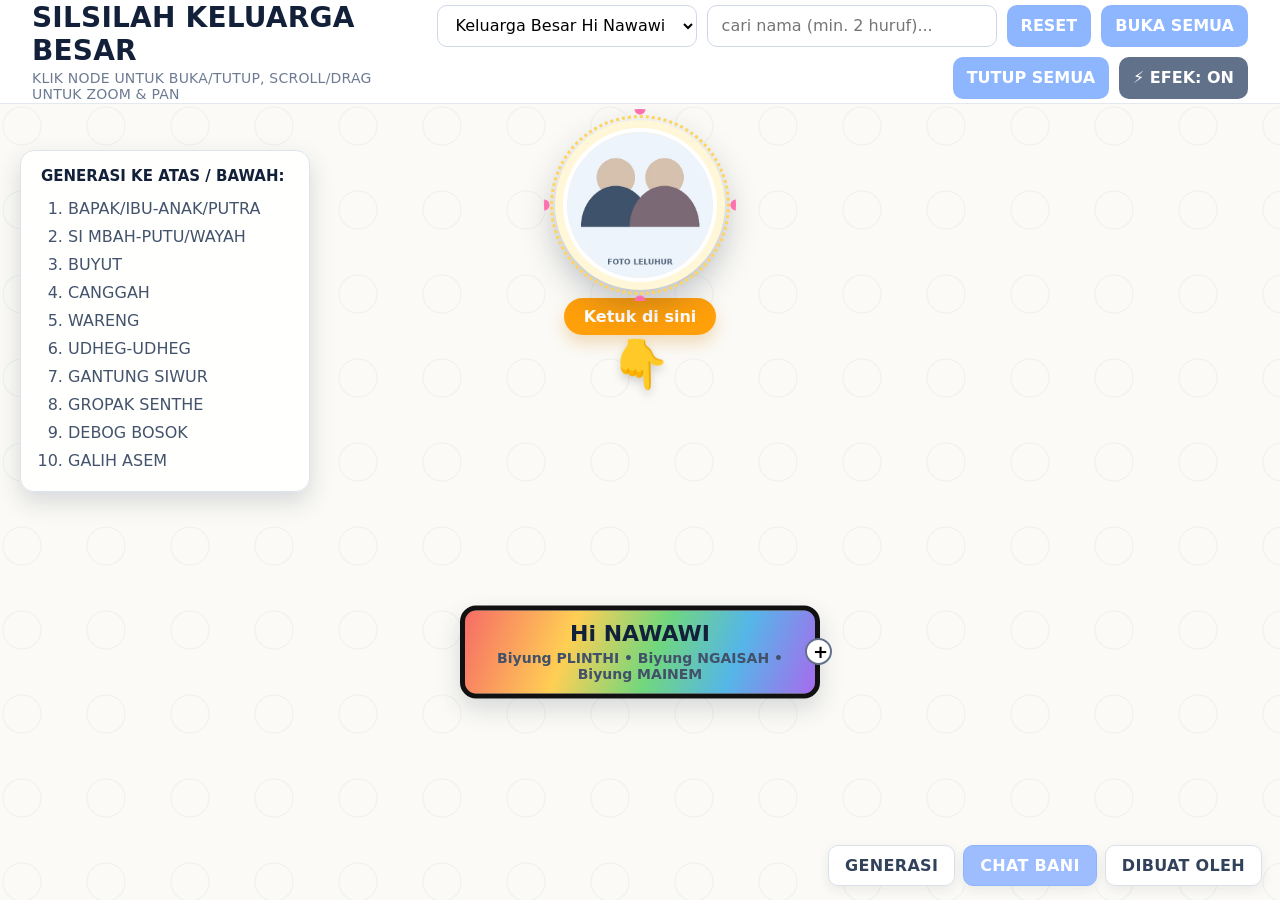
==== index.html @ a27ccb7f "Add files via upload" ====
<!doctype html>
<html lang="id">
<head>
<meta charset="utf-8">
<meta name="viewport" content="width=device-width,initial-scale=1">
<title>Silsilah Keluarga</title>
<link rel="stylesheet" href="assets/style.css">
</head>
<body>
<header class="topbar">
  <div class="brand">
    <div class="title" id="pageTitle">SILSILAH KELUARGA BESAR</div>
    <div class="subtitle">KLIK NODE UNTUK BUKA/TUTUP, SCROLL/DRAG UNTUK ZOOM &amp; PAN</div>
  </div>
  <div class="toolbar">
    <select id="treeSelect" aria-label="Pilih silsilah">
      <option value="keluarga-besar">Keluarga Besar Hi Nawawi</option>
      <option value="saudara-mainem">Saudara Biyung Mainem</option>
    </select>
    <input id="searchInput" type="search" placeholder="cari nama (min. 2 huruf)...">
    <button id="resetBtn" title="Buka seluruh silsilah dan tampilkan semuanya">RESET</button>
    <button id="openAllBtn" title="Buka seluruh cabang">BUKA SEMUA</button>
    <button id="closeAllBtn" title="Tutup seluruh cabang dan kembali ke leluhur">TUTUP SEMUA</button>
    <button id="effectBtn" class="dark">⚡ EFEK: ON</button>
  </div>
</header>

<main id="viewport" class="viewport">
  <div id="world" class="world">
    <svg id="lines" class="lines" xmlns="http://www.w3.org/2000/svg"></svg>
    <div id="nodes"></div>
  </div>
  <div id="introHero" class="intro-hero" aria-label="Mulai membuka silsilah">
    <button id="introPhotoBtn" class="ancestor-photo" type="button" title="Ketuk untuk membuka silsilah">
      <span class="flower-ring" aria-hidden="true"></span>
      <img src="assets/foto-leluhur.jpg" alt="Foto leluhur" onerror="this.style.display='none'">
    </button>
    <button id="introTap" class="intro-tap" type="button">Ketuk di sini</button>
    <div class="finger" aria-hidden="true">👇</div>
  </div>
</main>

<aside class="legend" id="legend">
  <h3>GENERASI KE ATAS / BAWAH:</h3>
  <ol>
    <li>BAPAK/IBU-ANAK/PUTRA</li>
    <li>SI MBAH-PUTU/WAYAH</li>
    <li>BUYUT</li>
    <li>CANGGAH</li>
    <li>WARENG</li>
    <li>UDHEG-UDHEG</li>
    <li>GANTUNG SIWUR</li>
    <li>GROPAK SENTHE</li>
    <li>DEBOG BOSOK</li>
    <li>GALIH ASEM</li>
  </ol>
</aside>

<div class="bottom-actions">
  <button id="legendToggle">GENERASI</button>
  <button id="chatToggle">CHAT BANI</button>
  <button id="aboutToggle">DIBUAT OLEH</button>
</div>

<div class="modal" id="profileModal" aria-hidden="true">
  <div class="modal-card">
    <button class="close" id="closeModal">×</button>
    <div class="avatar" id="profileAvatar">👤</div>
    <h2 id="profileName"></h2>
    <div id="profileSpouse" class="spouse"></div>
    <div id="profileMeta" class="meta"></div>
    <div id="profileNote" class="note"></div>
  </div>
</div>

<div class="modal" id="chatModal" aria-hidden="true">
  <div class="modal-card chat-card">
    <button class="close" id="closeChat">×</button>
    <h2>💬 Chat &amp; Saran Keluarga</h2>
    <p class="meta">Pesan pada versi ini disimpan di perangkat/browser masing-masing. Untuk chat bersama lintas perangkat, tabel chat dapat diaktifkan di Supabase.</p>
    <div id="chatList" class="chat-list"></div>
    <form id="chatForm" class="chat-form">
      <input id="chatName" maxlength="40" placeholder="Nama" required>
      <textarea id="chatMessage" maxlength="300" rows="3" placeholder="Tulis pesan atau saran..." required></textarea>
      <button type="submit">Kirim Pesan</button>
    </form>
  </div>
</div>

<div class="modal" id="aboutModal" aria-hidden="true">
  <div class="modal-card">
    <button class="close" id="closeAbout">×</button>
    <h2>Dibuat Oleh</h2>
    <p class="meta">Website silsilah keluarga interaktif.</p>
    <p class="note">Pengelola dapat mengubah data melalui halaman Admin.</p>
    <p><a class="admin-link" href="admin.html">Buka Admin Silsilah</a></p>
  </div>
</div>

<script src="supabase-config.js"></script>
<script src="data.js"></script>
<script src="assets/app.js"></script>
</body>
</html>
---- assets/style.css ----
:root{--ink:#12203a;--blue:#90b8ff;--green:#b9f2d1;--pink:#f6c7df;--bg:#faf9f5;--card:#fff;--line:#b9c9df;--shadow:0 10px 24px rgba(27,44,76,.16)}
*{box-sizing:border-box}html,body{margin:0;height:100%;font-family:Inter,system-ui,Segoe UI,Arial,sans-serif;color:var(--ink);background:var(--bg)}
button,input,select,textarea{font:inherit}.topbar{height:104px;background:#fff;border-bottom:1px solid #e4e8ef;display:flex;align-items:center;justify-content:space-between;padding:18px 32px;gap:20px;position:relative;z-index:20}.title{font-size:28px;font-weight:900;letter-spacing:.2px}.subtitle{font-size:14px;color:#6d7b92;margin-top:3px}.toolbar{display:flex;align-items:center;gap:10px;flex-wrap:wrap;justify-content:flex-end}.toolbar input{width:290px}.toolbar input,.toolbar select,.toolbar button{height:42px;border:1px solid #cfd8e6;border-radius:10px;padding:0 14px;background:#fff}.toolbar button{background:#8db6ff;color:#fff;border:0;font-weight:800;cursor:pointer}.toolbar .dark{background:#61718a}.viewport{position:fixed;left:0;right:0;top:104px;bottom:0;overflow:hidden;cursor:grab;background-color:#fbfaf6;background-image:radial-gradient(circle at 22px 22px,transparent 18px,#eef0ec 19px,transparent 20px);background-size:84px 84px}.viewport.dragging{cursor:grabbing}.world{position:absolute;left:0;top:0;transform-origin:0 0}.lines{position:absolute;left:0;top:0;overflow:visible}.tree-node{position:absolute;width:265px;min-height:84px;border:4px solid #111;border-radius:16px;background:linear-gradient(180deg,#d8e9ff,#bcd8ff);box-shadow:var(--shadow);padding:12px 15px 11px;cursor:pointer;user-select:none}.tree-node.g2{background:linear-gradient(180deg,#ddf8e8,#b9f1ce)}.tree-node.g3,.tree-node.g4,.tree-node.g5{background:linear-gradient(180deg,#fce6f1,#f5bfd9)}.tree-node.root{width:360px;background:linear-gradient(110deg,#f66c66 0%,#ffcf54 30%,#71d77d 54%,#55b6e8 76%,#a66bed 100%);border-width:5px}.tree-node .name{font-weight:900;font-size:18px;line-height:1.08}.tree-node.root .name{font-size:22px;text-align:center}.tree-node .spouse{font-size:12px;color:#42516a;margin-top:4px}.tree-node.root .spouse{text-align:center;font-size:14px;font-weight:700}.tree-node .order{font-size:13px;font-weight:900;margin-top:2px}.toggle{position:absolute;z-index:8;cursor:pointer;touch-action:manipulation;right:-17px;top:50%;transform:translateY(-50%);width:27px;height:27px;border-radius:50%;border:2px solid #61718a;background:#fff;display:grid;place-items:center;font-weight:900;font-size:18px}.tree-node.match{outline:5px solid #ffcf33;outline-offset:4px}.legend{position:fixed;left:20px;top:150px;z-index:12;background:rgba(255,255,255,.94);border:1px solid #dde4ee;border-radius:14px;padding:16px 20px;box-shadow:var(--shadow);width:290px}.legend h3{font-size:15px;margin:0 0 10px}.legend ol{margin:0;padding-left:27px;line-height:1.75;color:#44536c}.bottom-actions{position:fixed;right:22px;bottom:18px;z-index:15;display:flex;gap:8px}.bottom-actions button,.bottom-actions a{border:1px solid #d9e0ea;border-radius:10px;padding:10px 16px;background:#fff;text-decoration:none;color:#33425b;font-weight:800;box-shadow:0 4px 12px rgba(20,40,70,.08)}.modal{position:fixed;inset:0;background:rgba(9,18,34,.45);z-index:50;display:none;align-items:center;justify-content:center;padding:20px}.modal.show{display:flex}.modal-card{position:relative;width:min(460px,96vw);background:#fff;border-radius:22px;padding:28px;box-shadow:0 30px 80px rgba(0,0,0,.28)}.close{position:absolute;right:18px;top:12px;border:0;background:none;font-size:30px}.avatar{width:76px;height:76px;border-radius:50%;display:grid;place-items:center;background:#edf3ff;font-size:34px}.modal-card h2{margin:14px 0 4px}.modal-card .spouse{font-weight:700;color:#567}.meta,.note{margin-top:10px;color:#58677d;font-size:14px;line-height:1.55}
.admin-body{background:#f4f7fb;min-height:100%}.admin-header{height:74px;background:#fff;border-bottom:1px solid #dfe5ee;display:flex;justify-content:space-between;align-items:center;padding:0 28px}.admin-header strong{display:block;font-size:20px}.admin-header small{display:block;color:#77849a}.admin-header a{text-decoration:none;color:#2d5fb4;font-weight:800}.admin-wrap{max-width:1250px;margin:24px auto;padding:0 18px}.notice{background:#fff4cf;border:1px solid #f0d77a;border-radius:12px;padding:13px 16px;margin-bottom:18px}.panel{background:#fff;border:1px solid #e0e6ef;border-radius:16px;box-shadow:0 6px 24px rgba(40,58,87,.07);padding:20px}.login-panel{max-width:440px;margin:55px auto}.login-panel input{width:100%;margin:8px 0;padding:12px;border:1px solid #cdd7e5;border-radius:10px}.login-panel button,.panel button{border:0;border-radius:10px;background:#2f6de0;color:#fff;font-weight:800;padding:11px 16px;cursor:pointer}.hidden{display:none!important}.admin-grid{display:grid;grid-template-columns:390px 1fr;gap:18px}.panel-head{display:flex;align-items:center;justify-content:space-between;gap:12px}.panel-head h2{margin:0 0 14px}.form-panel label{display:block;font-size:13px;font-weight:800;color:#4a5870;margin-bottom:12px}.form-panel input,.form-panel select,.form-panel textarea,.list-panel input{width:100%;margin-top:5px;border:1px solid #ccd6e4;border-radius:9px;padding:10px;background:#fff}.two{display:grid;grid-template-columns:1fr 1fr;gap:10px}.check{display:flex!important;align-items:center;gap:8px}.check input{width:auto;margin:0}.actions{display:flex;gap:8px}.secondary{background:#e8edf5!important;color:#3c4a60!important}.member-list{max-height:70vh;overflow:auto}.member-item{display:grid;grid-template-columns:1fr auto;gap:10px;padding:12px;border-bottom:1px solid #edf0f5}.member-item strong{display:block}.member-item small{color:#7c889b}.member-item .buttons{display:flex;gap:6px}.member-item .buttons button{padding:7px 10px;font-size:12px}.danger{background:#d94848!important}.muted{color:#78859a;font-size:13px;margin-top:8px}
@media(max-width:1000px){.topbar{height:auto;min-height:120px;align-items:flex-start;padding:14px 16px;flex-direction:column}.viewport{top:168px}.toolbar{justify-content:flex-start}.toolbar input{width:230px}.title{font-size:23px}.legend{top:185px;width:250px}.admin-grid{grid-template-columns:1fr}}@media(max-width:680px){.toolbar select,.toolbar input{width:100%}.toolbar{width:100%}.viewport{top:260px}.legend{display:none}.tree-node{width:230px}.tree-node.root{width:300px}.admin-header{padding:0 14px}.admin-header small{display:none}}


/* V2.2 — animasi pohon lembut / slow-motion */
:root{--tree-motion:760ms;--tree-ease:cubic-bezier(.22,.61,.36,1)}
.world{will-change:transform;transition:transform 520ms var(--tree-ease)}
.viewport.dragging .world{transition:none}
.tree-node{will-change:transform,opacity,left,top;transition:box-shadow .25s ease,outline .25s ease}
.tree-node.node-motion{transition:transform var(--tree-motion) var(--tree-ease),opacity calc(var(--tree-motion) * .75) ease}
.tree-node.node-enter{opacity:0;transform:translate(var(--enter-x,0px),var(--enter-y,0px)) scale(.92)}
.tree-node.node-leave-ghost{pointer-events:none;z-index:2;transition:transform calc(var(--tree-motion) * .72) var(--tree-ease),opacity calc(var(--tree-motion) * .58) ease;opacity:1}
.tree-node.node-leave-ghost.go{opacity:0;transform:translate(var(--leave-x,0px),var(--leave-y,0px)) scale(.92)}
.lines path{vector-effect:non-scaling-stroke}
.lines path.line-enter{stroke-dasharray:1;stroke-dashoffset:1;opacity:.15;animation:lineGrow var(--tree-motion) var(--tree-ease) forwards}
@keyframes lineGrow{to{stroke-dashoffset:0;opacity:1}}
body.no-tree-effects .world,body.no-tree-effects .tree-node,body.no-tree-effects .tree-node.node-motion,body.no-tree-effects .tree-node.node-leave-ghost{transition:none!important;animation:none!important}
body.no-tree-effects .lines path{animation:none!important;stroke-dasharray:none!important;stroke-dashoffset:0!important;opacity:1!important}

/* V2.3 — intro leluhur + fit reset + bottom menu seperti referensi */
.intro-hero{position:absolute;z-index:14;left:50%;top:8px;transform:translate(-50%,-18px);display:flex;flex-direction:column;align-items:center;opacity:0;pointer-events:none;transition:opacity .55s ease,transform .75s var(--tree-ease)}
.intro-hero.show{opacity:1;transform:translate(-50%,0);pointer-events:auto}
.ancestor-photo{position:relative;width:170px;height:170px;border:0;border-radius:50%;padding:8px;background:#fff7d7;box-shadow:0 13px 30px rgba(22,37,65,.24);cursor:pointer;animation:photoFloat 3.2s ease-in-out infinite}
.ancestor-photo:before{content:"";position:absolute;inset:-5px;border:3px dotted #ffd45e;border-radius:50%}
.ancestor-photo img{width:100%;height:100%;object-fit:cover;border-radius:50%;display:block;border:4px solid #fff}
.flower-ring{position:absolute;inset:-11px;border-radius:50%;pointer-events:none;background:radial-gradient(circle at 50% 0,#ff70af 0 5px,transparent 6px),radial-gradient(circle at 100% 50%,#ff70af 0 5px,transparent 6px),radial-gradient(circle at 50% 100%,#ff70af 0 5px,transparent 6px),radial-gradient(circle at 0 50%,#ff70af 0 5px,transparent 6px);animation:ringSpin 14s linear infinite}
.intro-tap{margin-top:8px;border:0;border-radius:22px;background:#ff9f0a;color:#fff;font-weight:900;padding:9px 20px;box-shadow:0 8px 16px rgba(212,126,0,.25);cursor:pointer;animation:tapPulse 1.6s ease-in-out infinite}
.finger{font-size:46px;line-height:1;margin-top:6px;filter:drop-shadow(0 5px 5px rgba(0,0,0,.16));animation:fingerPoint 1.25s ease-in-out infinite}
@keyframes photoFloat{50%{transform:translateY(-5px)}}@keyframes ringSpin{to{transform:rotate(360deg)}}@keyframes tapPulse{50%{transform:scale(1.06)}}@keyframes fingerPoint{0%,100%{transform:translateY(0)}50%{transform:translateY(10px)}}
.bottom-actions{right:18px;bottom:16px}.bottom-actions button{cursor:pointer}.bottom-actions button:nth-child(2){background:#9dbdff;color:#fff;border-color:#8fb4ff}.bottom-actions button:nth-child(3){background:#fff}
.chat-card{width:min(520px,96vw)}.chat-list{max-height:280px;overflow:auto;margin:16px 0;border:1px solid #e5e9f0;border-radius:12px;background:#f8faff}.chat-msg{padding:11px 13px;border-bottom:1px solid #e7ebf2}.chat-msg:last-child{border-bottom:0}.chat-msg strong{display:inline-block}.chat-msg small{float:right;color:#8a96a8}.chat-msg p{margin:6px 0 0;color:#40506a;line-height:1.45}.chat-empty{padding:24px;text-align:center;color:#8793a5}.chat-form{display:grid;gap:9px}.chat-form input,.chat-form textarea{width:100%;border:1px solid #cdd8e7;border-radius:10px;padding:10px}.chat-form button,.admin-link{display:inline-block;border:0;border-radius:10px;background:#2f6de0;color:#fff;font-weight:800;padding:11px 16px;text-decoration:none;cursor:pointer}
@media(max-width:680px){.intro-hero{top:4px;transform:translate(-50%,-10px) scale(.84)}.intro-hero.show{transform:translate(-50%,0) scale(.84)}.ancestor-photo{width:145px;height:145px}.bottom-actions{left:8px;right:8px;justify-content:flex-end;bottom:8px}.bottom-actions button{padding:8px 10px;font-size:11px}}


/* V2.4 — komposisi & motion lebih dekat referensi */
:root{--tree-motion:980ms;--tree-ease:cubic-bezier(.16,1,.3,1)}
.world{transition:transform 760ms var(--tree-ease)}
.tree-node.node-motion{transition:transform var(--tree-motion) var(--tree-ease),opacity 720ms ease}
.tree-node.node-leave-ghost{transition:transform 760ms var(--tree-ease),opacity 620ms ease}
.intro-hero{top:16px;transition:opacity .7s ease,transform .95s var(--tree-ease)}
.ancestor-photo{animation:photoFloat 3.8s ease-in-out infinite;box-shadow:0 14px 34px rgba(22,37,65,.28)}
.intro-tap{animation:tapPulse 1.9s ease-in-out infinite}
.finger{animation:fingerPoint 1.5s ease-in-out infinite}
.bottom-actions{backdrop-filter:blur(3px)}
.bottom-actions button{min-height:38px;letter-spacing:.02em}
@media(min-width:1001px){
  .brand .subtitle{letter-spacing:.015em}
  .bottom-actions{bottom:14px}
}
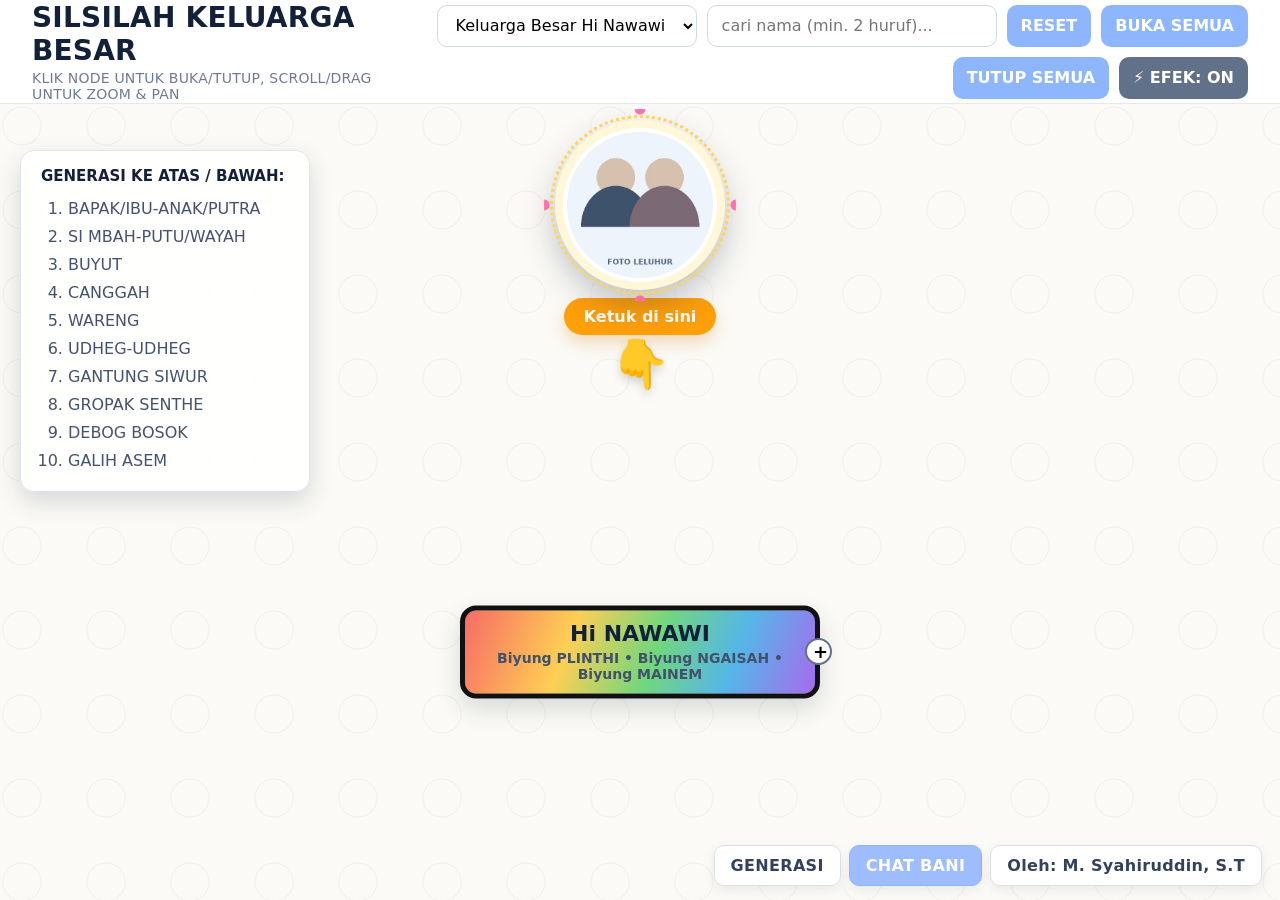
==== commit 4bf00106: "Update index.html" ====
--- a/index.html
+++ b/index.html
@@ -59,7 +59,7 @@
 <div class="bottom-actions">
   <button id="legendToggle">GENERASI</button>
   <button id="chatToggle">CHAT BANI</button>
-  <button id="aboutToggle">DIBUAT OLEH</button>
+  <button id="aboutToggle">Oleh: M. Syahiruddin, S.T</button>
 </div>
 
 <div class="modal" id="profileModal" aria-hidden="true">
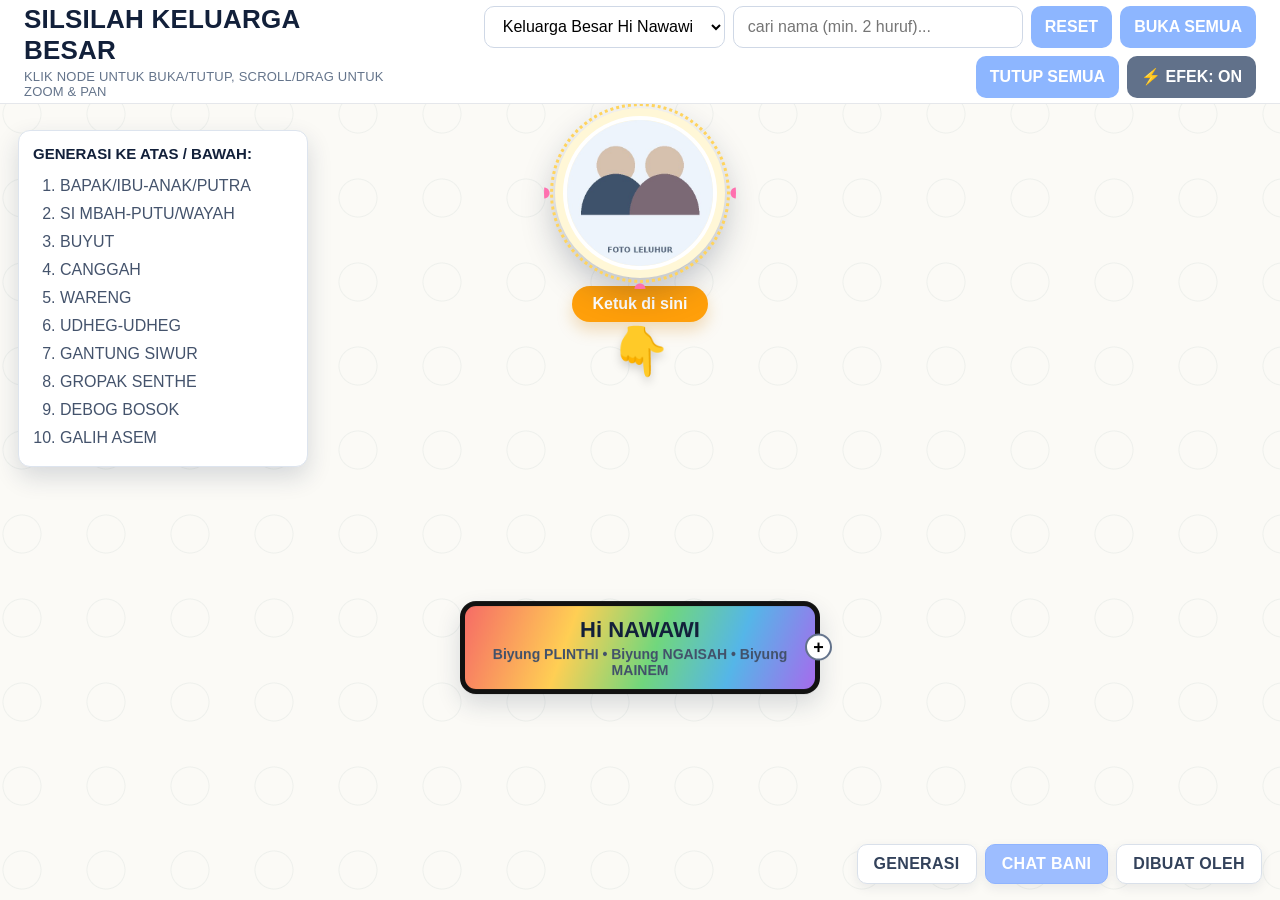
==== commit 3f45cf86: "Add files via upload" ====
--- a/index.html
+++ b/index.html
@@ -4,7 +4,11 @@
 <meta charset="utf-8">
 <meta name="viewport" content="width=device-width,initial-scale=1">
 <title>Silsilah Keluarga</title>
-<link rel="stylesheet" href="assets/style.css">
+<link rel="stylesheet" href="assets/style.css?v=261">
+
+<style id="critical-fallback">
+html,body{margin:0;height:100%;font-family:Arial,sans-serif}body{overflow:hidden}.topbar{min-height:92px;padding:14px 24px;background:#fff;border-bottom:1px solid #e5e7eb;display:flex;align-items:center;justify-content:space-between;gap:14px}.title{font-size:26px;font-weight:800}.subtitle{font-size:13px;color:#64748b}.toolbar{display:flex;gap:8px;flex-wrap:wrap;justify-content:flex-end}.toolbar button,.toolbar input,.toolbar select{min-height:38px}.viewport{position:fixed;left:0;right:0;top:92px;bottom:0;overflow:hidden}.bottom-actions{position:fixed;right:18px;bottom:16px;z-index:15}.legend{position:fixed;left:18px;top:130px;z-index:12;background:#fff;padding:14px;border-radius:12px}@media(max-width:800px){.topbar{align-items:flex-start;flex-direction:column}.viewport{top:150px}.legend{top:165px}.title{font-size:21px}}
+</style>
 </head>
 <body>
 <header class="topbar">
@@ -59,7 +63,7 @@
 <div class="bottom-actions">
   <button id="legendToggle">GENERASI</button>
   <button id="chatToggle">CHAT BANI</button>
-  <button id="aboutToggle">Oleh: M. Syahiruddin, S.T</button>
+  <button id="aboutToggle">DIBUAT OLEH</button>
 </div>
 
 <div class="modal" id="profileModal" aria-hidden="true">
@@ -99,6 +103,6 @@
 
 <script src="supabase-config.js"></script>
 <script src="data.js"></script>
-<script src="assets/app.js"></script>
+<script src="assets/app.js?v=261"></script>
 </body>
 </html>
--- a/assets/style.css
+++ b/assets/style.css
@@ -1,6 +1,6 @@
 :root{--ink:#12203a;--blue:#90b8ff;--green:#b9f2d1;--pink:#f6c7df;--bg:#faf9f5;--card:#fff;--line:#b9c9df;--shadow:0 10px 24px rgba(27,44,76,.16)}
 *{box-sizing:border-box}html,body{margin:0;height:100%;font-family:Inter,system-ui,Segoe UI,Arial,sans-serif;color:var(--ink);background:var(--bg)}
-button,input,select,textarea{font:inherit}.topbar{height:104px;background:#fff;border-bottom:1px solid #e4e8ef;display:flex;align-items:center;justify-content:space-between;padding:18px 32px;gap:20px;position:relative;z-index:20}.title{font-size:28px;font-weight:900;letter-spacing:.2px}.subtitle{font-size:14px;color:#6d7b92;margin-top:3px}.toolbar{display:flex;align-items:center;gap:10px;flex-wrap:wrap;justify-content:flex-end}.toolbar input{width:290px}.toolbar input,.toolbar select,.toolbar button{height:42px;border:1px solid #cfd8e6;border-radius:10px;padding:0 14px;background:#fff}.toolbar button{background:#8db6ff;color:#fff;border:0;font-weight:800;cursor:pointer}.toolbar .dark{background:#61718a}.viewport{position:fixed;left:0;right:0;top:104px;bottom:0;overflow:hidden;cursor:grab;background-color:#fbfaf6;background-image:radial-gradient(circle at 22px 22px,transparent 18px,#eef0ec 19px,transparent 20px);background-size:84px 84px}.viewport.dragging{cursor:grabbing}.world{position:absolute;left:0;top:0;transform-origin:0 0}.lines{position:absolute;left:0;top:0;overflow:visible}.tree-node{position:absolute;width:265px;min-height:84px;border:4px solid #111;border-radius:16px;background:linear-gradient(180deg,#d8e9ff,#bcd8ff);box-shadow:var(--shadow);padding:12px 15px 11px;cursor:pointer;user-select:none}.tree-node.g2{background:linear-gradient(180deg,#ddf8e8,#b9f1ce)}.tree-node.g3,.tree-node.g4,.tree-node.g5{background:linear-gradient(180deg,#fce6f1,#f5bfd9)}.tree-node.root{width:360px;background:linear-gradient(110deg,#f66c66 0%,#ffcf54 30%,#71d77d 54%,#55b6e8 76%,#a66bed 100%);border-width:5px}.tree-node .name{font-weight:900;font-size:18px;line-height:1.08}.tree-node.root .name{font-size:22px;text-align:center}.tree-node .spouse{font-size:12px;color:#42516a;margin-top:4px}.tree-node.root .spouse{text-align:center;font-size:14px;font-weight:700}.tree-node .order{font-size:13px;font-weight:900;margin-top:2px}.toggle{position:absolute;z-index:8;cursor:pointer;touch-action:manipulation;right:-17px;top:50%;transform:translateY(-50%);width:27px;height:27px;border-radius:50%;border:2px solid #61718a;background:#fff;display:grid;place-items:center;font-weight:900;font-size:18px}.tree-node.match{outline:5px solid #ffcf33;outline-offset:4px}.legend{position:fixed;left:20px;top:150px;z-index:12;background:rgba(255,255,255,.94);border:1px solid #dde4ee;border-radius:14px;padding:16px 20px;box-shadow:var(--shadow);width:290px}.legend h3{font-size:15px;margin:0 0 10px}.legend ol{margin:0;padding-left:27px;line-height:1.75;color:#44536c}.bottom-actions{position:fixed;right:22px;bottom:18px;z-index:15;display:flex;gap:8px}.bottom-actions button,.bottom-actions a{border:1px solid #d9e0ea;border-radius:10px;padding:10px 16px;background:#fff;text-decoration:none;color:#33425b;font-weight:800;box-shadow:0 4px 12px rgba(20,40,70,.08)}.modal{position:fixed;inset:0;background:rgba(9,18,34,.45);z-index:50;display:none;align-items:center;justify-content:center;padding:20px}.modal.show{display:flex}.modal-card{position:relative;width:min(460px,96vw);background:#fff;border-radius:22px;padding:28px;box-shadow:0 30px 80px rgba(0,0,0,.28)}.close{position:absolute;right:18px;top:12px;border:0;background:none;font-size:30px}.avatar{width:76px;height:76px;border-radius:50%;display:grid;place-items:center;background:#edf3ff;font-size:34px}.modal-card h2{margin:14px 0 4px}.modal-card .spouse{font-weight:700;color:#567}.meta,.note{margin-top:10px;color:#58677d;font-size:14px;line-height:1.55}
+button,input,select,textarea{font:inherit}.topbar{height:104px;background:#fff;border-bottom:1px solid #e4e8ef;display:flex;align-items:center;justify-content:space-between;padding:18px 32px;gap:20px;position:relative;z-index:20}.title{font-size:28px;font-weight:900;letter-spacing:.2px}.subtitle{font-size:14px;color:#6d7b92;margin-top:3px}.toolbar{display:flex;align-items:center;gap:10px;flex-wrap:wrap;justify-content:flex-end}.toolbar input{width:290px}.toolbar input,.toolbar select,.toolbar button{height:42px;border:1px solid #cfd8e6;border-radius:10px;padding:0 14px;background:#fff}.toolbar button{background:#8db6ff;color:#fff;border:0;font-weight:800;cursor:pointer}.toolbar .dark{background:#61718a}.viewport{position:fixed;left:0;right:0;top:104px;bottom:0;overflow:hidden;cursor:grab;touch-action:none;overscroll-behavior:none;-webkit-user-select:none;user-select:none;background-color:#fbfaf6;background-image:radial-gradient(circle at 22px 22px,transparent 18px,#eef0ec 19px,transparent 20px);background-size:84px 84px}.viewport.dragging{cursor:grabbing}.world{position:absolute;left:0;top:0;transform-origin:0 0}.lines{position:absolute;left:0;top:0;overflow:visible}.tree-node{position:absolute;width:265px;min-height:84px;border:4px solid #111;border-radius:16px;background:linear-gradient(180deg,#d8e9ff,#bcd8ff);box-shadow:var(--shadow);padding:12px 15px 11px;cursor:pointer;user-select:none}.tree-node.g2{background:linear-gradient(180deg,#ddf8e8,#b9f1ce)}.tree-node.g3,.tree-node.g4,.tree-node.g5{background:linear-gradient(180deg,#fce6f1,#f5bfd9)}.tree-node.root{width:360px;background:linear-gradient(110deg,#f66c66 0%,#ffcf54 30%,#71d77d 54%,#55b6e8 76%,#a66bed 100%);border-width:5px}.tree-node .name{font-weight:900;font-size:18px;line-height:1.08}.tree-node.root .name{font-size:22px;text-align:center}.tree-node .spouse{font-size:12px;color:#42516a;margin-top:4px}.tree-node.root .spouse{text-align:center;font-size:14px;font-weight:700}.tree-node .order{font-size:13px;font-weight:900;margin-top:2px}.toggle{position:absolute;z-index:8;cursor:pointer;touch-action:manipulation;right:-17px;top:50%;transform:translateY(-50%);width:27px;height:27px;border-radius:50%;border:2px solid #61718a;background:#fff;display:grid;place-items:center;font-weight:900;font-size:18px}.tree-node.match{outline:5px solid #ffcf33;outline-offset:4px}.legend{position:fixed;left:20px;top:150px;z-index:12;background:rgba(255,255,255,.94);border:1px solid #dde4ee;border-radius:14px;padding:16px 20px;box-shadow:var(--shadow);width:290px}.legend h3{font-size:15px;margin:0 0 10px}.legend ol{margin:0;padding-left:27px;line-height:1.75;color:#44536c}.bottom-actions{position:fixed;right:22px;bottom:18px;z-index:15;display:flex;gap:8px}.bottom-actions button,.bottom-actions a{border:1px solid #d9e0ea;border-radius:10px;padding:10px 16px;background:#fff;text-decoration:none;color:#33425b;font-weight:800;box-shadow:0 4px 12px rgba(20,40,70,.08)}.modal{position:fixed;inset:0;background:rgba(9,18,34,.45);z-index:50;display:none;align-items:center;justify-content:center;padding:20px}.modal.show{display:flex}.modal-card{position:relative;width:min(460px,96vw);background:#fff;border-radius:22px;padding:28px;box-shadow:0 30px 80px rgba(0,0,0,.28)}.close{position:absolute;right:18px;top:12px;border:0;background:none;font-size:30px}.avatar{width:76px;height:76px;border-radius:50%;display:grid;place-items:center;background:#edf3ff;font-size:34px}.modal-card h2{margin:14px 0 4px}.modal-card .spouse{font-weight:700;color:#567}.meta,.note{margin-top:10px;color:#58677d;font-size:14px;line-height:1.55}
 .admin-body{background:#f4f7fb;min-height:100%}.admin-header{height:74px;background:#fff;border-bottom:1px solid #dfe5ee;display:flex;justify-content:space-between;align-items:center;padding:0 28px}.admin-header strong{display:block;font-size:20px}.admin-header small{display:block;color:#77849a}.admin-header a{text-decoration:none;color:#2d5fb4;font-weight:800}.admin-wrap{max-width:1250px;margin:24px auto;padding:0 18px}.notice{background:#fff4cf;border:1px solid #f0d77a;border-radius:12px;padding:13px 16px;margin-bottom:18px}.panel{background:#fff;border:1px solid #e0e6ef;border-radius:16px;box-shadow:0 6px 24px rgba(40,58,87,.07);padding:20px}.login-panel{max-width:440px;margin:55px auto}.login-panel input{width:100%;margin:8px 0;padding:12px;border:1px solid #cdd7e5;border-radius:10px}.login-panel button,.panel button{border:0;border-radius:10px;background:#2f6de0;color:#fff;font-weight:800;padding:11px 16px;cursor:pointer}.hidden{display:none!important}.admin-grid{display:grid;grid-template-columns:390px 1fr;gap:18px}.panel-head{display:flex;align-items:center;justify-content:space-between;gap:12px}.panel-head h2{margin:0 0 14px}.form-panel label{display:block;font-size:13px;font-weight:800;color:#4a5870;margin-bottom:12px}.form-panel input,.form-panel select,.form-panel textarea,.list-panel input{width:100%;margin-top:5px;border:1px solid #ccd6e4;border-radius:9px;padding:10px;background:#fff}.two{display:grid;grid-template-columns:1fr 1fr;gap:10px}.check{display:flex!important;align-items:center;gap:8px}.check input{width:auto;margin:0}.actions{display:flex;gap:8px}.secondary{background:#e8edf5!important;color:#3c4a60!important}.member-list{max-height:70vh;overflow:auto}.member-item{display:grid;grid-template-columns:1fr auto;gap:10px;padding:12px;border-bottom:1px solid #edf0f5}.member-item strong{display:block}.member-item small{color:#7c889b}.member-item .buttons{display:flex;gap:6px}.member-item .buttons button{padding:7px 10px;font-size:12px}.danger{background:#d94848!important}.muted{color:#78859a;font-size:13px;margin-top:8px}
 @media(max-width:1000px){.topbar{height:auto;min-height:120px;align-items:flex-start;padding:14px 16px;flex-direction:column}.viewport{top:168px}.toolbar{justify-content:flex-start}.toolbar input{width:230px}.title{font-size:23px}.legend{top:185px;width:250px}.admin-grid{grid-template-columns:1fr}}@media(max-width:680px){.toolbar select,.toolbar input{width:100%}.toolbar{width:100%}.viewport{top:260px}.legend{display:none}.tree-node{width:230px}.tree-node.root{width:300px}.admin-header{padding:0 14px}.admin-header small{display:none}}
 
@@ -50,3 +50,21 @@
   .brand .subtitle{letter-spacing:.015em}
   .bottom-actions{bottom:14px}
 }
+
+
+/* V2.5 — mobile touch navigation */
+.viewport,.world,#nodes,.lines{touch-action:none}
+.tree-node{touch-action:none;-webkit-tap-highlight-color:transparent}
+.toggle,.intro-hero button{touch-action:manipulation}
+@media(max-width:680px){
+  .viewport{cursor:default}
+  .tree-node{cursor:default}
+  .subtitle{font-size:12px}
+}
+
+/* V2.6 — auto camera framing seperti referensi */
+.world{transition:transform 900ms cubic-bezier(.16,1,.3,1)}
+.viewport.dragging .world{transition:none!important}
+@media(max-width:680px){
+  .world{transition-duration:820ms}
+}
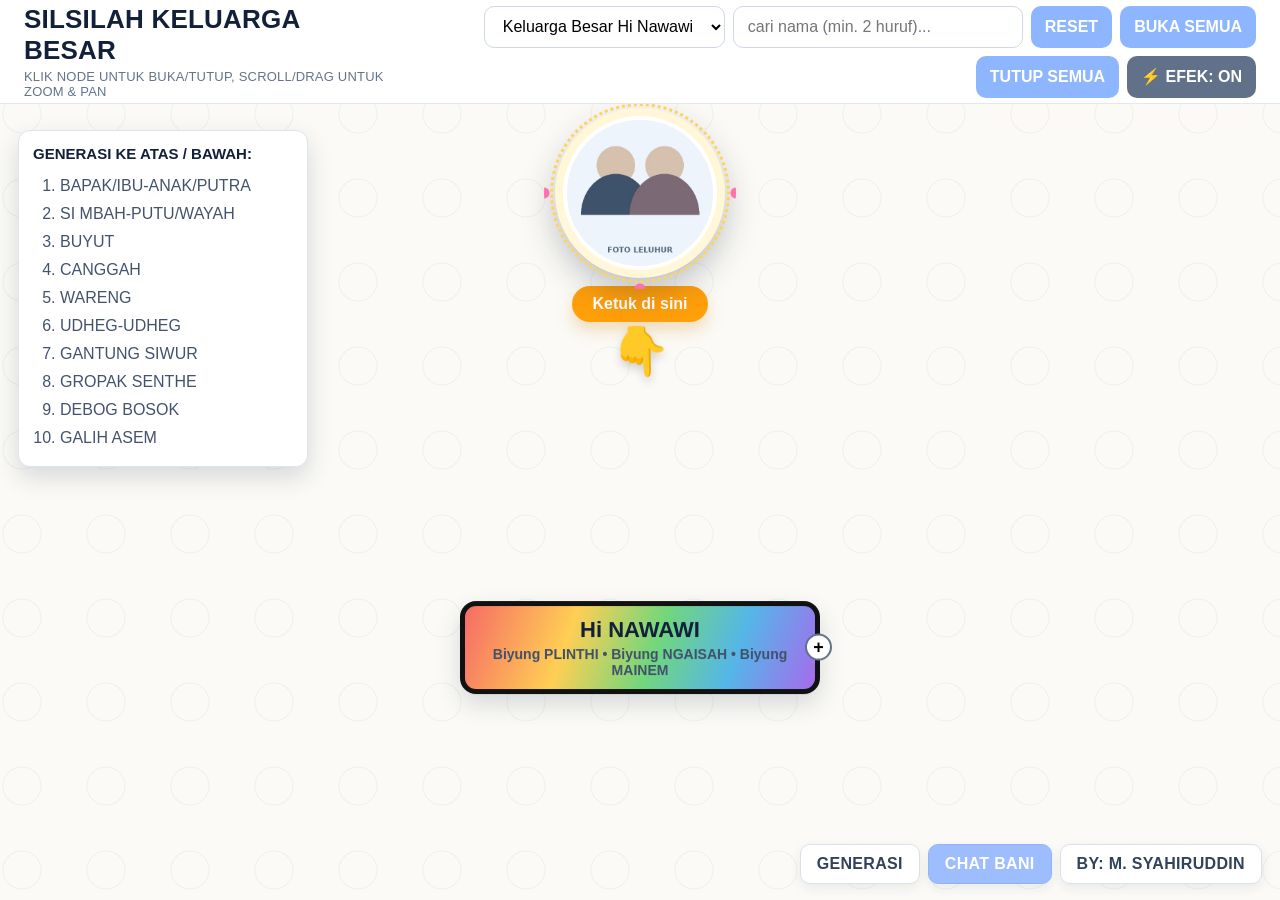
==== commit c2e3492e: "Update index.html" ====
--- a/index.html
+++ b/index.html
@@ -63,7 +63,7 @@
 <div class="bottom-actions">
   <button id="legendToggle">GENERASI</button>
   <button id="chatToggle">CHAT BANI</button>
-  <button id="aboutToggle">DIBUAT OLEH</button>
+  <button id="aboutToggle">BY: M. SYAHIRUDDIN</button>
 </div>
 
 <div class="modal" id="profileModal" aria-hidden="true">
--- a/assets/style.css
+++ b/assets/style.css
@@ -68,3 +68,12 @@
 @media(max-width:680px){
   .world{transition-duration:820ms}
 }
+\n\n/* V2.7 — klik kartu lebih mudah + komposisi leluhur lebih seimbang */
+.tree-node.has-children{cursor:pointer}
+.tree-node.has-children:hover{box-shadow:0 11px 26px rgba(26,45,76,.18)}
+.tree-node.has-children:active{filter:brightness(.97)}
+/* Tanda +/- tetap menjadi petunjuk visual, tetapi seluruh kartu adalah area klik. */
+.tree-node .toggle{z-index:3}
+@media(max-width:680px){
+  .tree-node.has-children:active{transform:scale(.995)}
+}
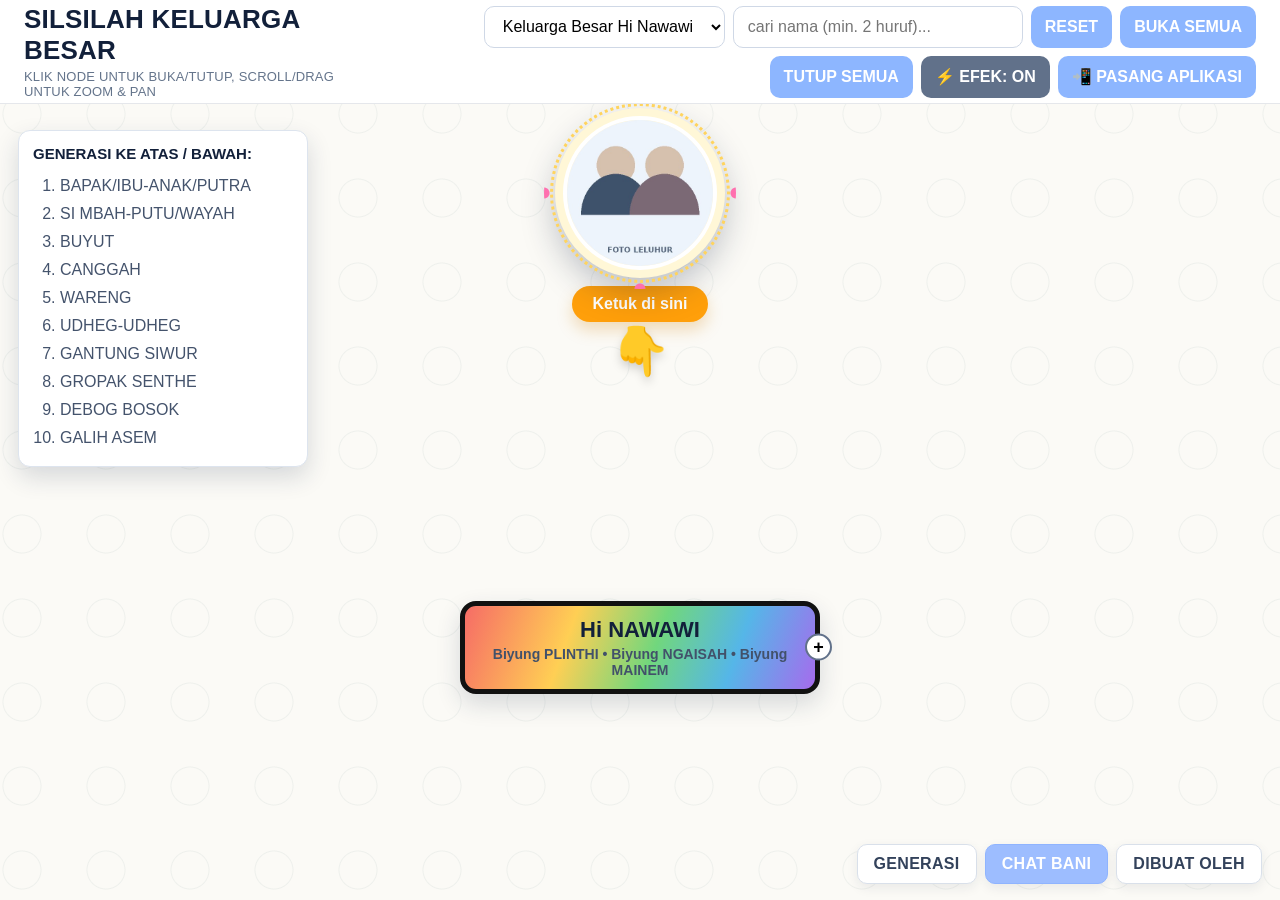
==== commit bea6bac8: "Add files via upload" ====
--- a/index.html
+++ b/index.html
@@ -4,7 +4,14 @@
 <meta charset="utf-8">
 <meta name="viewport" content="width=device-width,initial-scale=1">
 <title>Silsilah Keluarga</title>
-<link rel="stylesheet" href="assets/style.css?v=261">
+<meta name="theme-color" content="#ffffff">
+<meta name="application-name" content="Silsilah Keluarga">
+<meta name="apple-mobile-web-app-capable" content="yes">
+<meta name="apple-mobile-web-app-status-bar-style" content="default">
+<link rel="manifest" href="manifest.webmanifest">
+<link rel="icon" href="icons/icon-192.png">
+<link rel="apple-touch-icon" href="icons/icon-192.png">
+<link rel="stylesheet" href="assets/style.css?v=280">
 
 <style id="critical-fallback">
 html,body{margin:0;height:100%;font-family:Arial,sans-serif}body{overflow:hidden}.topbar{min-height:92px;padding:14px 24px;background:#fff;border-bottom:1px solid #e5e7eb;display:flex;align-items:center;justify-content:space-between;gap:14px}.title{font-size:26px;font-weight:800}.subtitle{font-size:13px;color:#64748b}.toolbar{display:flex;gap:8px;flex-wrap:wrap;justify-content:flex-end}.toolbar button,.toolbar input,.toolbar select{min-height:38px}.viewport{position:fixed;left:0;right:0;top:92px;bottom:0;overflow:hidden}.bottom-actions{position:fixed;right:18px;bottom:16px;z-index:15}.legend{position:fixed;left:18px;top:130px;z-index:12;background:#fff;padding:14px;border-radius:12px}@media(max-width:800px){.topbar{align-items:flex-start;flex-direction:column}.viewport{top:150px}.legend{top:165px}.title{font-size:21px}}
@@ -26,6 +33,7 @@
     <button id="openAllBtn" title="Buka seluruh cabang">BUKA SEMUA</button>
     <button id="closeAllBtn" title="Tutup seluruh cabang dan kembali ke leluhur">TUTUP SEMUA</button>
     <button id="effectBtn" class="dark">⚡ EFEK: ON</button>
+    <button id="installAppBtn" class="install-app" type="button" title="Pasang sebagai aplikasi Android">📲 PASANG APLIKASI</button>
   </div>
 </header>
 
@@ -63,7 +71,7 @@
 <div class="bottom-actions">
   <button id="legendToggle">GENERASI</button>
   <button id="chatToggle">CHAT BANI</button>
-  <button id="aboutToggle">BY: M. SYAHIRUDDIN</button>
+  <button id="aboutToggle">DIBUAT OLEH</button>
 </div>
 
 <div class="modal" id="profileModal" aria-hidden="true">
@@ -103,6 +111,7 @@
 
 <script src="supabase-config.js"></script>
 <script src="data.js"></script>
-<script src="assets/app.js?v=261"></script>
+<script src="assets/app.js?v=280"></script>
+<script src="assets/pwa.js?v=280"></script>
 </body>
 </html>
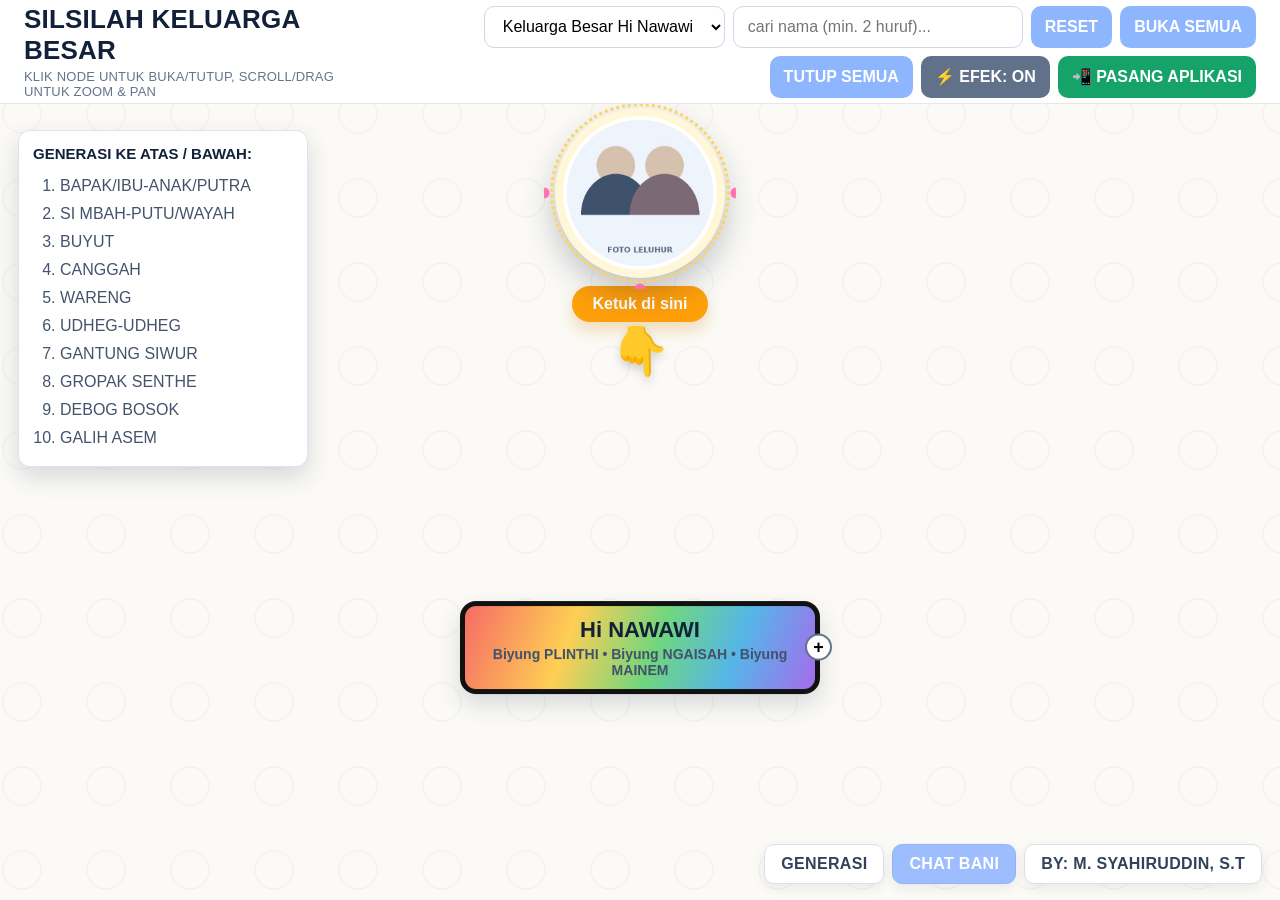
==== commit 5cb56cda: "Update index.html" ====
--- a/index.html
+++ b/index.html
@@ -71,7 +71,7 @@
 <div class="bottom-actions">
   <button id="legendToggle">GENERASI</button>
   <button id="chatToggle">CHAT BANI</button>
-  <button id="aboutToggle">DIBUAT OLEH</button>
+  <button id="aboutToggle">BY: M. SYAHIRUDDIN, S.T</button>
 </div>
 
 <div class="modal" id="profileModal" aria-hidden="true">
--- a/assets/style.css
+++ b/assets/style.css
@@ -77,3 +77,10 @@
 @media(max-width:680px){
   .tree-node.has-children:active{transform:scale(.995)}
 }
+
+
+/* V2.8 — PWA / Android install */
+.install-app{background:#16a36a!important;color:#fff!important;white-space:nowrap}
+.install-app.ready{animation:installPulse 1.8s ease-in-out infinite;box-shadow:0 0 0 0 rgba(22,163,106,.35)}
+@keyframes installPulse{50%{transform:translateY(-1px);box-shadow:0 0 0 8px rgba(22,163,106,0)}}
+@media(max-width:680px){.install-app{width:auto!important;flex:1 1 160px}}
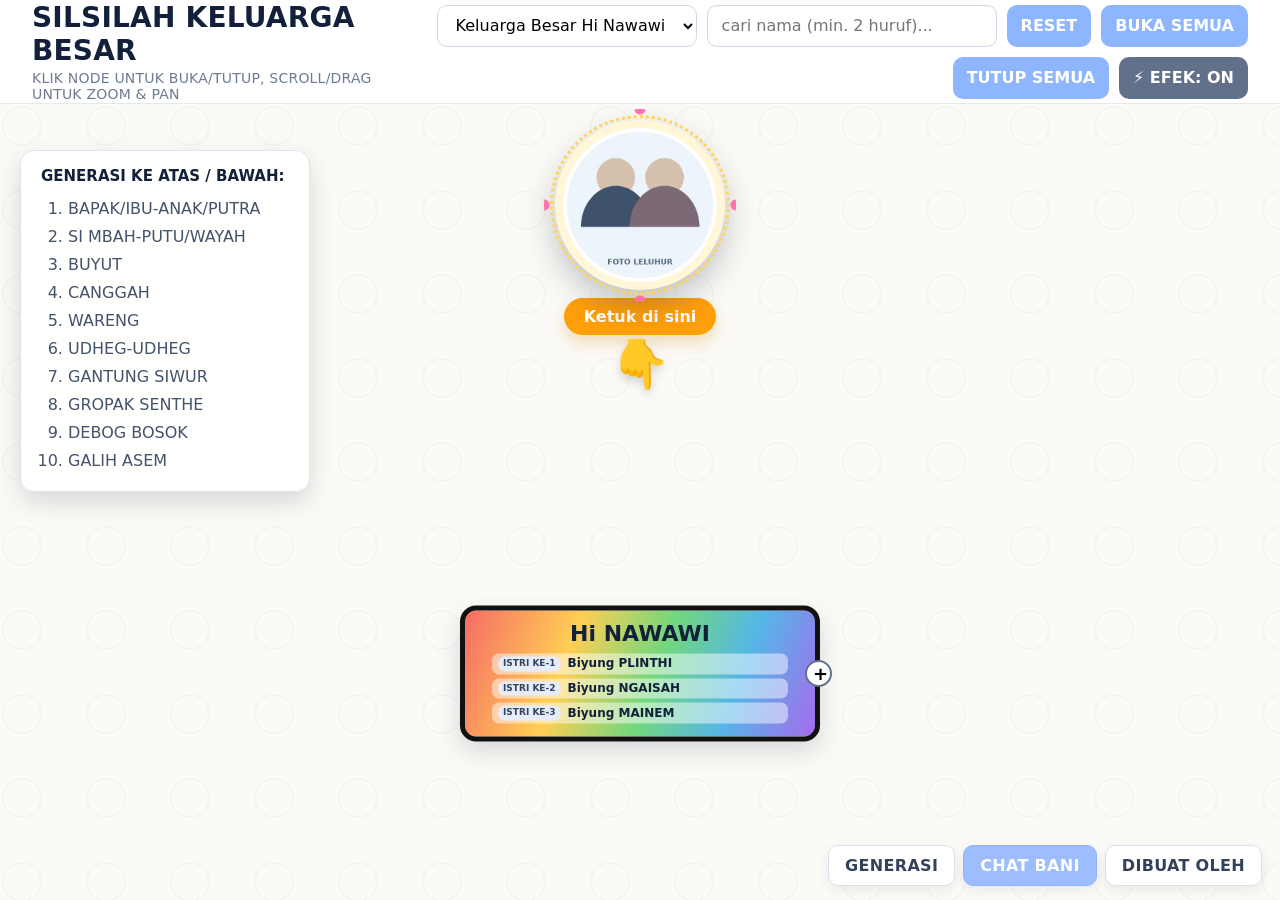
==== commit 2fa73520: "Add files via upload" ====
--- a/index.html
+++ b/index.html
@@ -4,18 +4,7 @@
 <meta charset="utf-8">
 <meta name="viewport" content="width=device-width,initial-scale=1">
 <title>Silsilah Keluarga</title>
-<meta name="theme-color" content="#ffffff">
-<meta name="application-name" content="Silsilah Keluarga">
-<meta name="apple-mobile-web-app-capable" content="yes">
-<meta name="apple-mobile-web-app-status-bar-style" content="default">
-<link rel="manifest" href="manifest.webmanifest">
-<link rel="icon" href="icons/icon-192.png">
-<link rel="apple-touch-icon" href="icons/icon-192.png">
-<link rel="stylesheet" href="assets/style.css?v=280">
-
-<style id="critical-fallback">
-html,body{margin:0;height:100%;font-family:Arial,sans-serif}body{overflow:hidden}.topbar{min-height:92px;padding:14px 24px;background:#fff;border-bottom:1px solid #e5e7eb;display:flex;align-items:center;justify-content:space-between;gap:14px}.title{font-size:26px;font-weight:800}.subtitle{font-size:13px;color:#64748b}.toolbar{display:flex;gap:8px;flex-wrap:wrap;justify-content:flex-end}.toolbar button,.toolbar input,.toolbar select{min-height:38px}.viewport{position:fixed;left:0;right:0;top:92px;bottom:0;overflow:hidden}.bottom-actions{position:fixed;right:18px;bottom:16px;z-index:15}.legend{position:fixed;left:18px;top:130px;z-index:12;background:#fff;padding:14px;border-radius:12px}@media(max-width:800px){.topbar{align-items:flex-start;flex-direction:column}.viewport{top:150px}.legend{top:165px}.title{font-size:21px}}
-</style>
+<link rel="stylesheet" href="assets/style.css">
 </head>
 <body>
 <header class="topbar">
@@ -33,7 +22,6 @@
     <button id="openAllBtn" title="Buka seluruh cabang">BUKA SEMUA</button>
     <button id="closeAllBtn" title="Tutup seluruh cabang dan kembali ke leluhur">TUTUP SEMUA</button>
     <button id="effectBtn" class="dark">⚡ EFEK: ON</button>
-    <button id="installAppBtn" class="install-app" type="button" title="Pasang sebagai aplikasi Android">📲 PASANG APLIKASI</button>
   </div>
 </header>
 
@@ -71,7 +59,7 @@
 <div class="bottom-actions">
   <button id="legendToggle">GENERASI</button>
   <button id="chatToggle">CHAT BANI</button>
-  <button id="aboutToggle">BY: M. SYAHIRUDDIN, S.T</button>
+  <button id="aboutToggle">DIBUAT OLEH</button>
 </div>
 
 <div class="modal" id="profileModal" aria-hidden="true">
@@ -111,7 +99,6 @@
 
 <script src="supabase-config.js"></script>
 <script src="data.js"></script>
-<script src="assets/app.js?v=280"></script>
-<script src="assets/pwa.js?v=280"></script>
+<script src="assets/app.js"></script>
 </body>
 </html>
--- a/assets/style.css
+++ b/assets/style.css
@@ -62,25 +62,20 @@
   .subtitle{font-size:12px}
 }
 
-/* V2.6 — auto camera framing seperti referensi */
-.world{transition:transform 900ms cubic-bezier(.16,1,.3,1)}
-.viewport.dragging .world{transition:none!important}
+/* V2.6 — multi pasangan & pelacakan jalur keturunan */
+.tree-node .spouse-list{display:grid;gap:4px;margin-top:7px}
+.tree-node .spouse-line{display:flex;align-items:center;gap:7px;font-size:11px;line-height:1.2;background:rgba(255,255,255,.48);border-radius:7px;padding:3px 6px}
+.tree-node .spouse-line span{font-size:9px;font-weight:900;text-transform:uppercase;white-space:nowrap;padding:2px 5px;border-radius:999px;background:#e7edf8;color:#33445f}
+.tree-node .spouse-line b{font-size:11px;overflow:hidden;text-overflow:ellipsis;white-space:nowrap}
+.tree-node.root .spouse-list{margin:7px 12px 2px}.tree-node.root .spouse-line{justify-content:flex-start;text-align:left}
+.tree-node.root .spouse-line b{font-size:12px}
+.via-spouse{margin-top:6px;padding:3px 6px;border-radius:6px;font-size:9px;font-weight:900;line-height:1.25;background:rgba(255,255,255,.65);border-left:4px solid #7387a6;color:#34445d}
+.via-1{border-left-color:#4c8bf5}.via-2{border-left-color:#2ca96d}.via-3{border-left-color:#e89b24}.via-4{border-left-color:#9467d7}.via-5{border-left-color:#d45a88}.via-6{border-left-color:#2c9fa3}
+.lines .line-via-1{stroke:#4c8bf5}.lines .line-via-2{stroke:#2ca96d}.lines .line-via-3{stroke:#e89b24}.lines .line-via-4{stroke:#9467d7}.lines .line-via-5{stroke:#d45a88}.lines .line-via-6{stroke:#2c9fa3}
+.profile-spouses{display:grid;gap:6px;margin-top:10px}.profile-spouses>div{display:flex;gap:8px;align-items:center;padding:7px 9px;border-radius:9px;background:#f3f6fb}.profile-spouses span{font-size:11px;font-weight:900;text-transform:uppercase;color:#5c6b83;min-width:82px}.profile-spouses b{font-size:13px}.profile-route{margin-top:8px;padding:8px 10px;background:#eef5ff;border-radius:9px;line-height:1.45}
+.spouse-editor-box{border:1px solid #dfe6ef;border-radius:12px;padding:12px;margin:4px 0 14px;background:#f9fbfe}.spouse-editor-head{display:flex;align-items:flex-start;justify-content:space-between;gap:10px;margin-bottom:9px}.spouse-editor-head strong{font-size:13px;color:#3d4b63}.spouse-editor-head small{display:block;font-weight:500;color:#7b889c;margin-top:3px;line-height:1.35}.small-btn{padding:8px 10px!important;font-size:12px;white-space:nowrap}.spouse-editor{display:grid;gap:8px}.spouse-empty{font-size:12px;color:#7b889b;padding:8px;border:1px dashed #cbd6e4;border-radius:9px;background:#fff}.spouse-edit-row{display:grid;grid-template-columns:64px 105px 1fr 34px;gap:6px;align-items:end;padding:8px;background:#fff;border:1px solid #e1e7ef;border-radius:10px}.spouse-edit-row label{margin:0!important;font-size:10px!important}.spouse-edit-row input{padding:8px!important;margin-top:3px!important}.sp-remove{width:34px;height:36px;padding:0!important;font-size:20px!important}.field-help{display:block;margin-top:5px;color:#7d899b;font-size:11px;font-weight:500;line-height:1.4}.route-warning{display:inline-block;color:#b06c00;background:#fff3cd;border-radius:999px;padding:1px 6px;font-weight:800;margin-left:3px}
+#parentSpouse:disabled{background:#f0f3f7;color:#8995a7}
 @media(max-width:680px){
-  .world{transition-duration:820ms}
+  .spouse-editor-head{flex-direction:column}.small-btn{width:100%}.spouse-edit-row{grid-template-columns:70px 1fr 38px}.spouse-edit-row .sp-name-wrap{grid-column:1/3}.spouse-edit-row .sp-remove{grid-column:3;grid-row:1/3;height:100%}
+  .tree-node .spouse-line{gap:4px}.tree-node .spouse-line span{font-size:8px}.tree-node .spouse-line b{font-size:10px}
 }
-\n\n/* V2.7 — klik kartu lebih mudah + komposisi leluhur lebih seimbang */
-.tree-node.has-children{cursor:pointer}
-.tree-node.has-children:hover{box-shadow:0 11px 26px rgba(26,45,76,.18)}
-.tree-node.has-children:active{filter:brightness(.97)}
-/* Tanda +/- tetap menjadi petunjuk visual, tetapi seluruh kartu adalah area klik. */
-.tree-node .toggle{z-index:3}
-@media(max-width:680px){
-  .tree-node.has-children:active{transform:scale(.995)}
-}
-
-
-/* V2.8 — PWA / Android install */
-.install-app{background:#16a36a!important;color:#fff!important;white-space:nowrap}
-.install-app.ready{animation:installPulse 1.8s ease-in-out infinite;box-shadow:0 0 0 0 rgba(22,163,106,.35)}
-@keyframes installPulse{50%{transform:translateY(-1px);box-shadow:0 0 0 8px rgba(22,163,106,0)}}
-@media(max-width:680px){.install-app{width:auto!important;flex:1 1 160px}}
